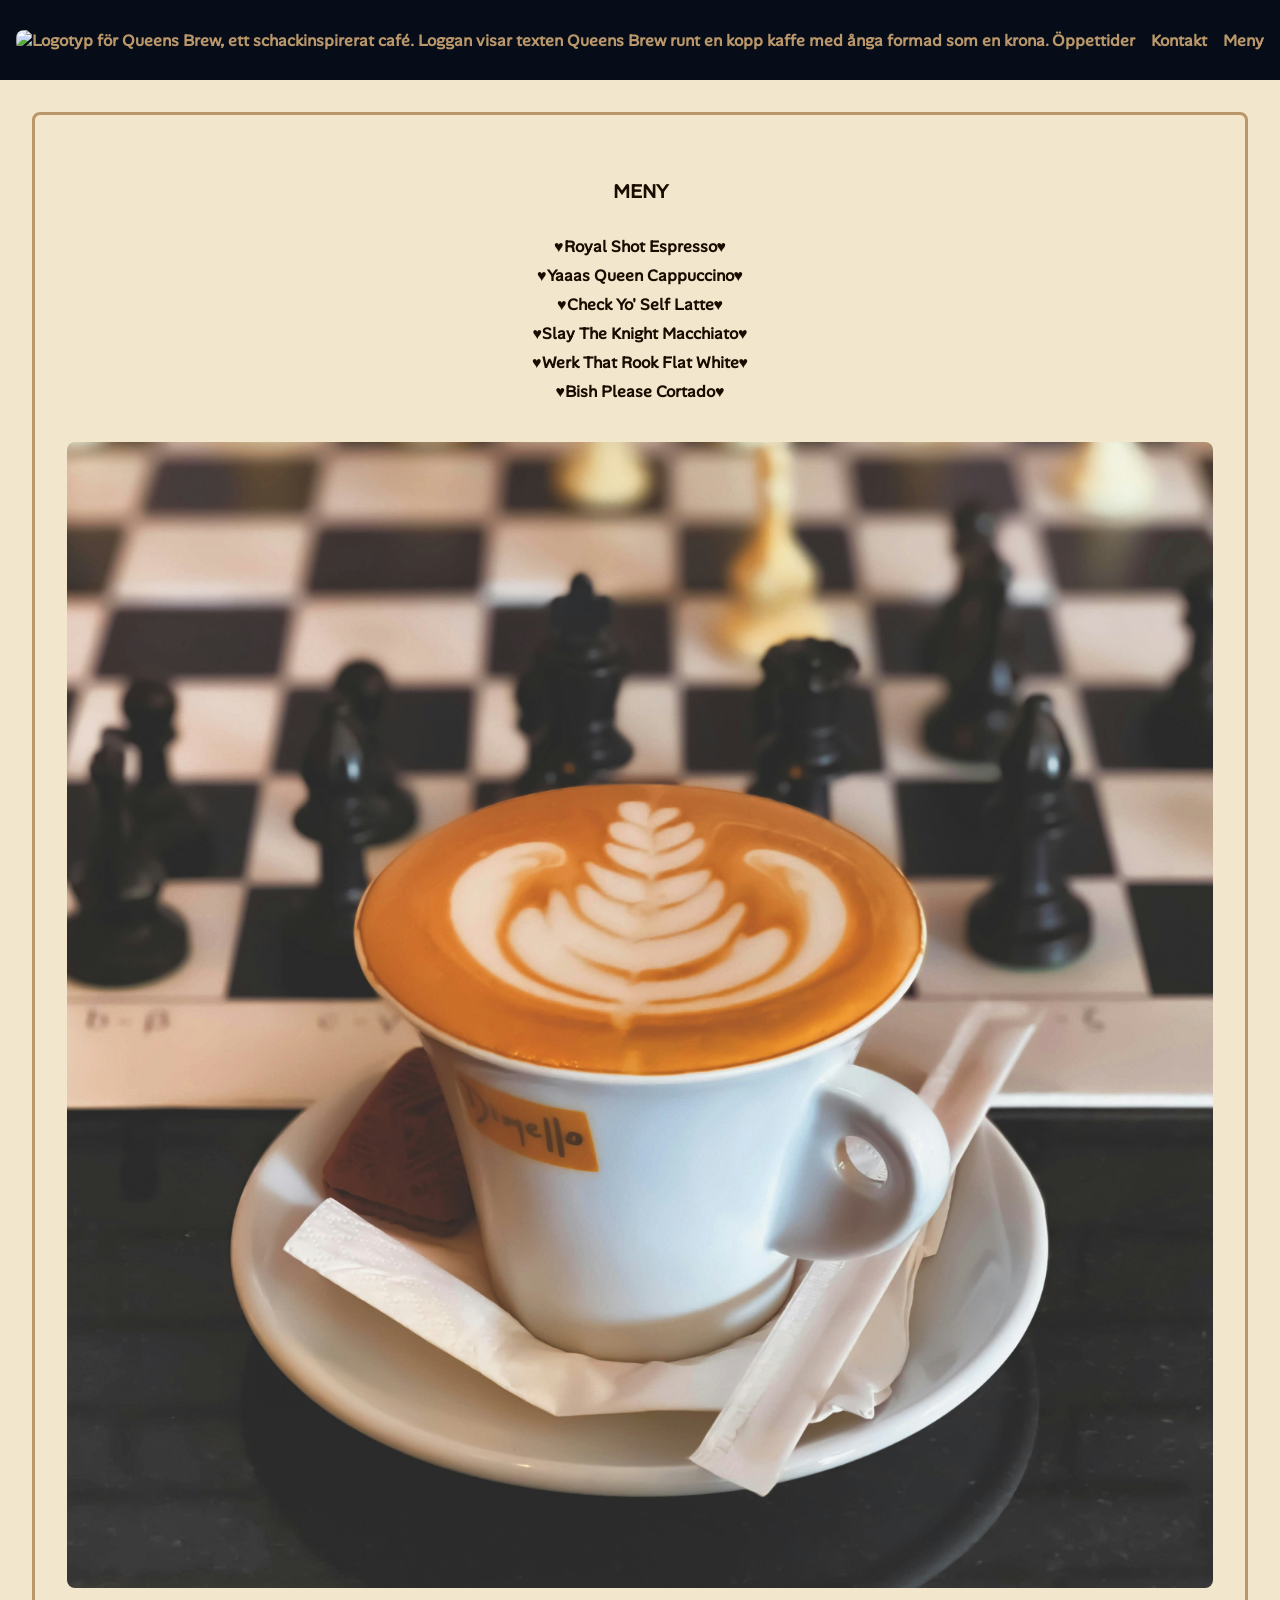
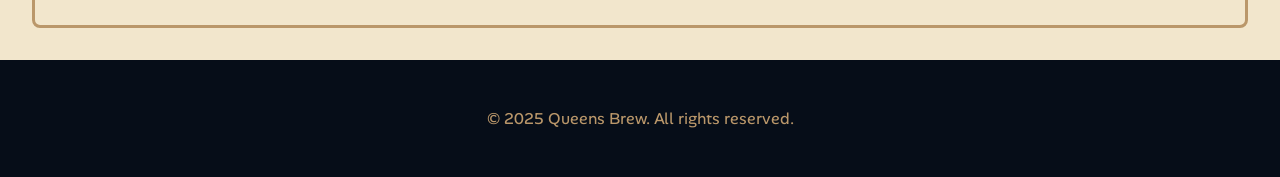
==== meny.html @ 18743c52 "Hemsida för mobil - Klar!" ====
<!DOCTYPE html>
<html lang="en">
    <head>
        <meta charset="UTF-8" />
        <meta name="viewport" content="width=device-width, initial-scale=1.0" />
        <link rel="icon" type="image/x-icon" href="./Images/Favicon.png" />
        <link rel="stylesheet" href="meny.css" />
        <title>Queens Brew Meny</title>
    </head>
    <body>
        <header>
            <a href="index.html"
                ><img
                    src="Images/Logo.png"
                    alt="Logotyp för Queens Brew, ett schackinspirerat café. Loggan visar texten Queens Brew runt en kopp kaffe med ånga formad som en krona."
            /></a>
            <nav>
                <ul>
                    <li><a href="#">Öppettider</a></li>
                    <li><a href="#">Kontakt</a></li>
                    <li><a href="meny.html">Meny</a></li>
                </ul>
            </nav>
        </header>
        <main>
            <section id="meny">
                <h2>MENY</h2>
                <p>♥Royal Shot Espresso♥</p>
                <p>♥Yaaas Queen Cappuccino♥</p>
                <p>♥Check Yo' Self Latte♥</p>
                <p>♥Slay The Knight Macchiato♥</p>
                <p>♥Werk That Rook Flat White♥</p>
                <p>♥Bish Please Cortado♥</p>
                <img src="./Images/coffee-meny.jpg" alt="" />
            </section>
        </main>
        <footer>
            <p>&copy; 2025 Queens Brew. All rights reserved.</p>
        </footer>
    </body>
</html>
---- meny.css ----
@font-face {
    font-family: AlanSans;
    src: url(./Fonts/AlanSans-Regular.ttf) format('truetype');
}

* {
    margin: 0;
    padding: 0;
    font-family: AlanSans, Arial, sans-serif;
    font-size: 1rem;
}

body {
  display: flex;
  flex-direction: column;
  min-height: 100vh;
  background-color: #f2e6cc;
}

header {
    background-color: #060d18;
    padding: 0rem 1rem 0rem 1rem;
    display: flex;
    justify-content: space-between;
    align-items: center;
    height: 5rem;
}

header img {
    height: auto;
    width: 4rem;
    margin:0;
}

a {
    text-decoration: none;
    color: #ba976a;
    font-weight: bold;
}

a:hover, a:focus {
  text-decoration: underline;
}

header ul {
    color: #f2e6cc;
    display: flex;
    list-style: none;
    gap: 1rem;
}

main {
    display: flex;
    flex: 1;
    flex-direction: column;
    align-items: center;
    color: #1a0d00;
    text-align: center;
}

#meny {
    border: #ba976a solid 0.2rem;
    padding: 2rem;
    margin: 2rem;
    border-radius: 0.5rem;
    text-align: center;
}

#meny h2 {
    margin: 2rem;
    font-size: 1.2rem;
}

#meny p {
    margin: 0.5rem 0rem;
    font-weight: bold;
}

img {
    width: 100%;
    height: auto;
    border-radius: 0.5rem;
    margin-top: 2rem;
}

footer {
    background-color: #060d18;
    color: #ba976a;
    text-align: center;
    padding: 3rem;
}
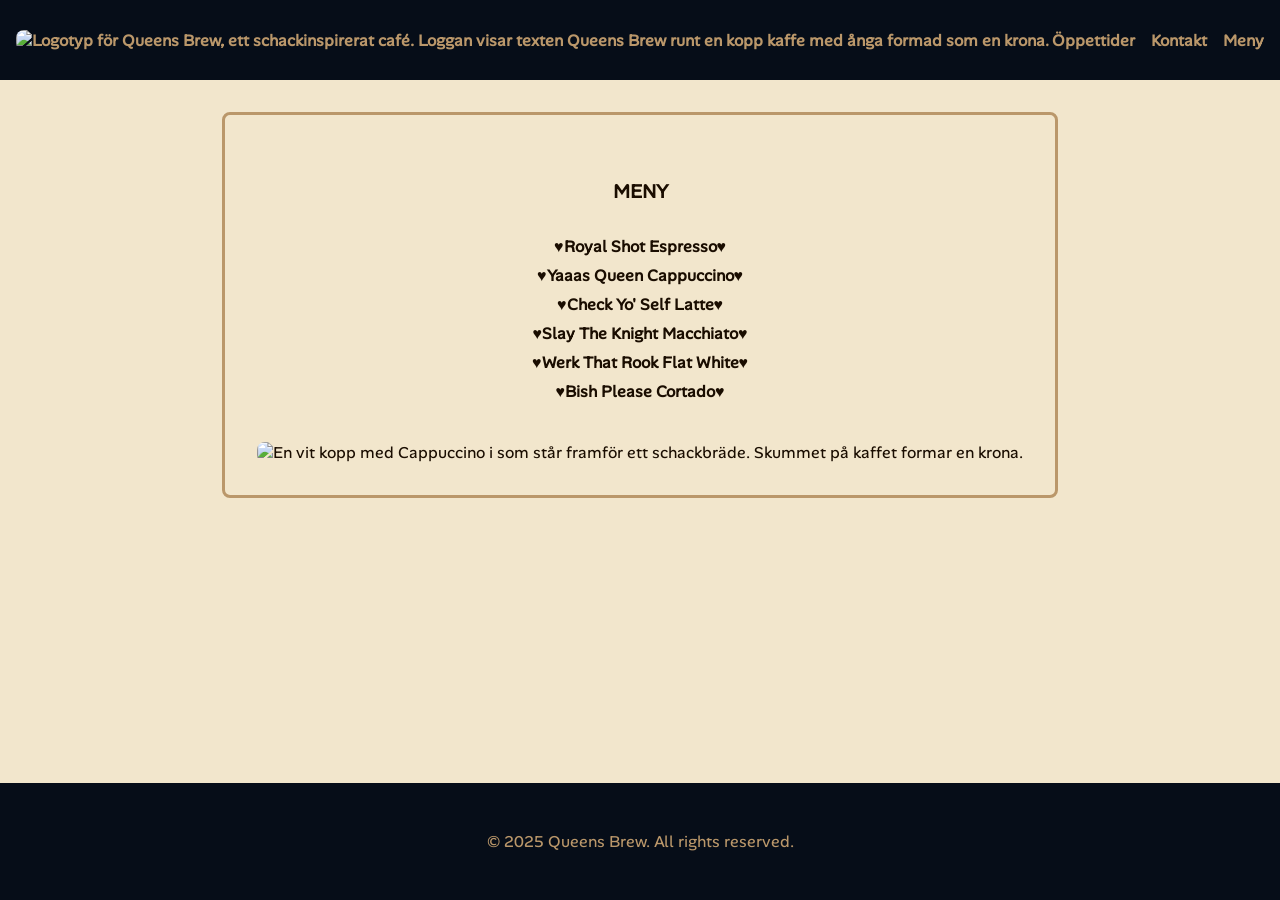
==== commit 62ce3217: "Färdigt" ====
--- a/meny.html
+++ b/meny.html
@@ -1,19 +1,31 @@
+<!--
+HTML-kommentar: Strukturöversikt
+1. Header-sektion innehåller logotyp och navigering
+   1.1 Logotyp som också fungerar som länk till startsidan
+   1.2 Navigationsmeny
+2. Main-sektion innehåller huvudinnehållet på sidan
+   2.1 Menysektion med listning av drycker och bild
+3. Footer-sektion med copyright
+-->
+
 <!DOCTYPE html>
 <html lang="en">
     <head>
         <meta charset="UTF-8" />
         <meta name="viewport" content="width=device-width, initial-scale=1.0" />
-        <link rel="icon" type="image/x-icon" href="./Images/Favicon.png" />
+        <link rel="icon" type="image/x-icon" href="./images/Favicon.png" />
         <link rel="stylesheet" href="meny.css" />
         <title>Queens Brew Meny</title>
     </head>
     <body>
+        <!-- 1. Header-sektion innehåller logotyp och navigering -->
         <header>
             <a href="index.html"
                 ><img
-                    src="Images/Logo.png"
+                    src="images/Logo.png"
                     alt="Logotyp för Queens Brew, ett schackinspirerat café. Loggan visar texten Queens Brew runt en kopp kaffe med ånga formad som en krona."
             /></a>
+            <!-- 1.2 Navigationsmeny -->
             <nav>
                 <ul>
                     <li><a href="#">Öppettider</a></li>
@@ -22,7 +34,9 @@
                 </ul>
             </nav>
         </header>
+        <!-- 2. Main-sektion innehåller huvudinnehållet på sidan -->
         <main>
+            <!-- 2.1 Menysektion med listning av drycker och bild -->
             <section id="meny">
                 <h2>MENY</h2>
                 <p>♥Royal Shot Espresso♥</p>
@@ -31,9 +45,14 @@
                 <p>♥Slay The Knight Macchiato♥</p>
                 <p>♥Werk That Rook Flat White♥</p>
                 <p>♥Bish Please Cortado♥</p>
-                <img src="./Images/coffee-meny.jpg" alt="" />
+                <!-- Bild som kompletterar menyn -->
+                <img
+                    src="./images/coffee-meny.jpg"
+                    alt="En vit kopp med Cappuccino i som står framför ett schackbräde. Skummet på kaffet formar en krona."
+                />
             </section>
         </main>
+        <!-- 3. Footer-sektion med copyright -->
         <footer>
             <p>&copy; 2025 Queens Brew. All rights reserved.</p>
         </footer>
--- a/meny.css
+++ b/meny.css
@@ -1,3 +1,21 @@
+/*
+CSS-kommentar: Strukturöversikt
+1. Font-face och global styling
+2. Body
+3. Header
+   3.1 Header-layout och bakgrund
+   3.2 Logotyp i headern
+   3.3 Länkar i headern
+   3.4 Lista i header (navigation)
+4. Main-sektion
+   4.1 Menysektion med listning av drycker
+       4.1.1 Rubrik i menysektion
+       4.1.2 Paragrafer för drycker
+       4.1.3 Bild i menysektion
+5. Footer
+*/
+
+/* 1. Font-face och global styling */
 @font-face {
     font-family: AlanSans;
     src: url(./Fonts/AlanSans-Regular.ttf) format('truetype');
@@ -10,6 +28,7 @@
     font-size: 1rem;
 }
 
+/* 2. Body */
 body {
   display: flex;
   flex-direction: column;
@@ -17,7 +36,9 @@
   background-color: #f2e6cc;
 }
 
+/* 3. Header */
 header {
+    /* 3.1 Header-layout och bakgrund */
     background-color: #060d18;
     padding: 0rem 1rem 0rem 1rem;
     display: flex;
@@ -26,12 +47,14 @@
     height: 5rem;
 }
 
+/* 3.2 Logotyp i headern */
 header img {
     height: auto;
     width: 4rem;
     margin:0;
 }
 
+/* 3.3 Länkar i headern */
 a {
     text-decoration: none;
     color: #ba976a;
@@ -42,6 +65,7 @@
   text-decoration: underline;
 }
 
+/* 3.4 Lista i header (navigation) */
 header ul {
     color: #f2e6cc;
     display: flex;
@@ -49,6 +73,7 @@
     gap: 1rem;
 }
 
+/* 4. Main-sektion */
 main {
     display: flex;
     flex: 1;
@@ -58,6 +83,7 @@
     text-align: center;
 }
 
+/* 4.1 Menysektion med listning av drycker */
 #meny {
     border: #ba976a solid 0.2rem;
     padding: 2rem;
@@ -66,16 +92,19 @@
     text-align: center;
 }
 
+/* 4.1.1 Rubrik i menysektion */
 #meny h2 {
     margin: 2rem;
     font-size: 1.2rem;
 }
 
+/* 4.1.2 Paragrafer för drycker */
 #meny p {
     margin: 0.5rem 0rem;
     font-weight: bold;
 }
 
+/* 4.1.3 Bild i menysektion */
 img {
     width: 100%;
     height: auto;
@@ -83,6 +112,7 @@
     margin-top: 2rem;
 }
 
+/* 5. Footer */
 footer {
     background-color: #060d18;
     color: #ba976a;
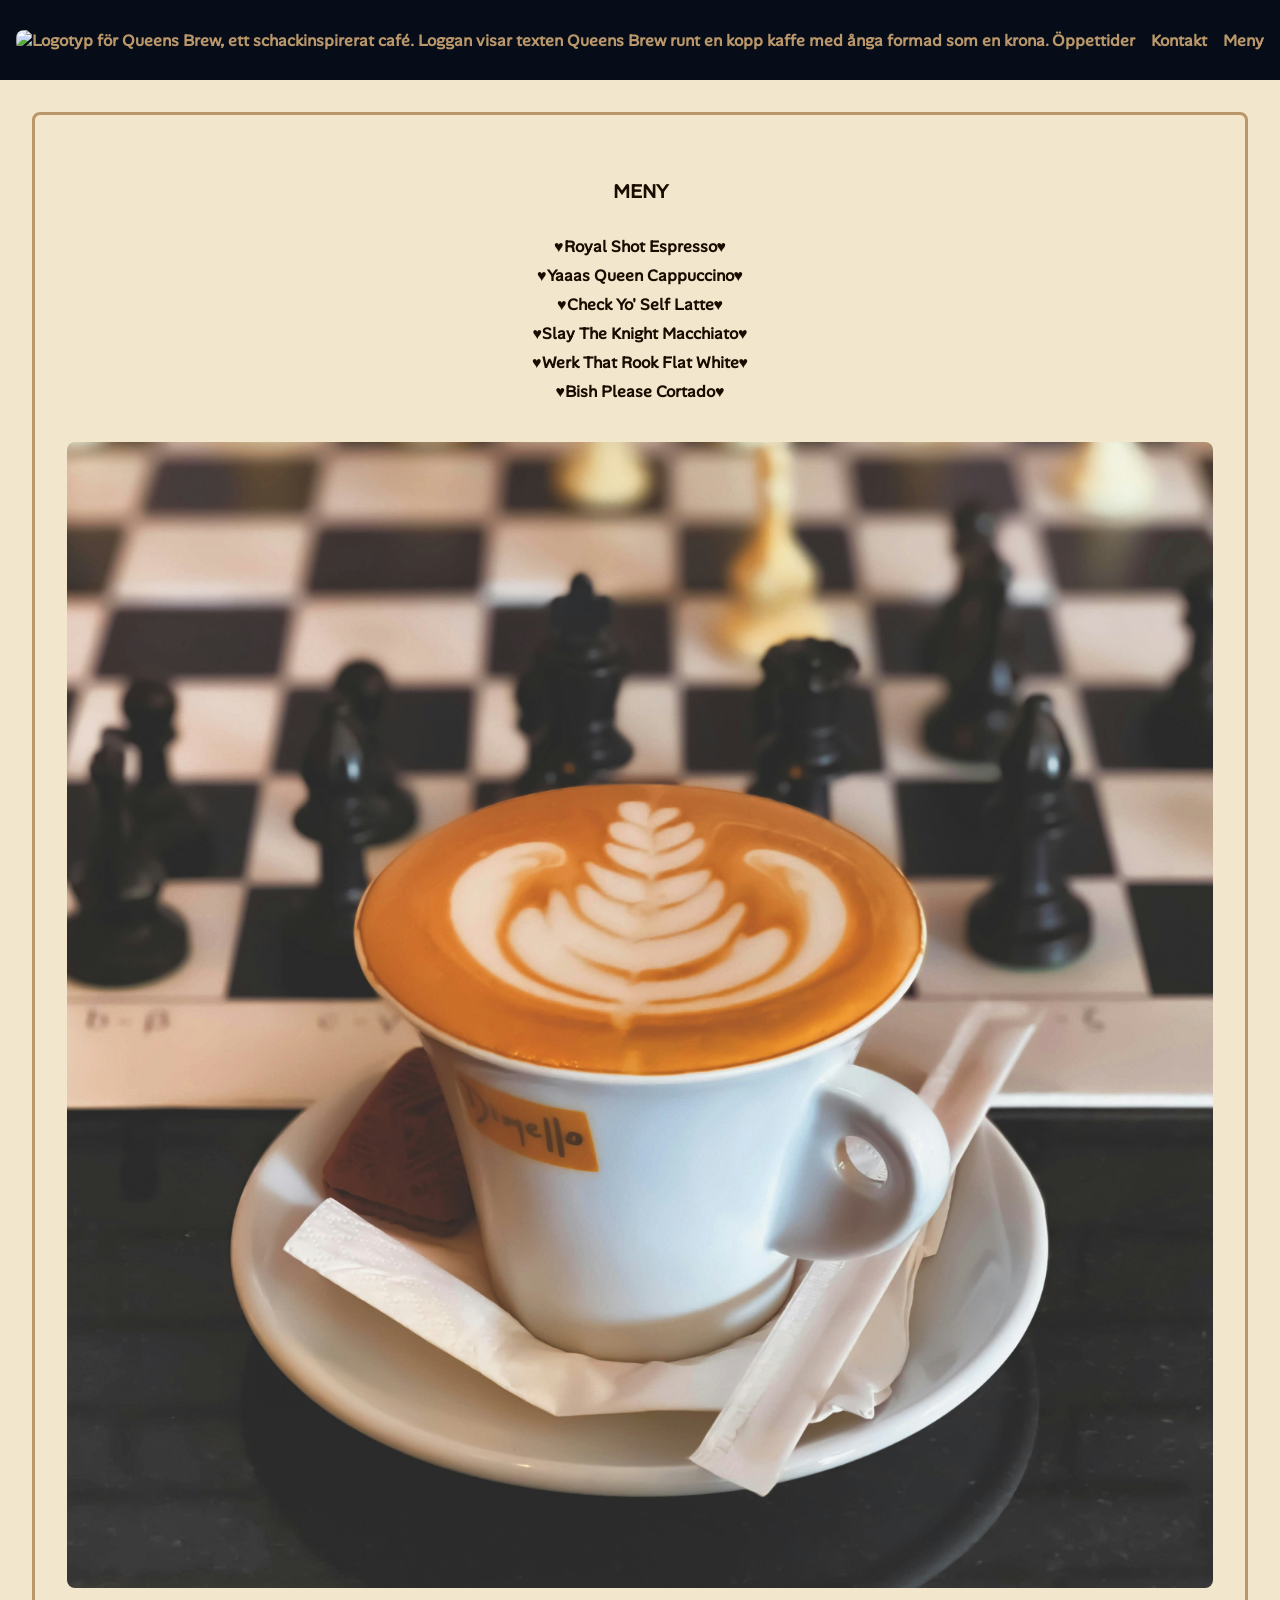
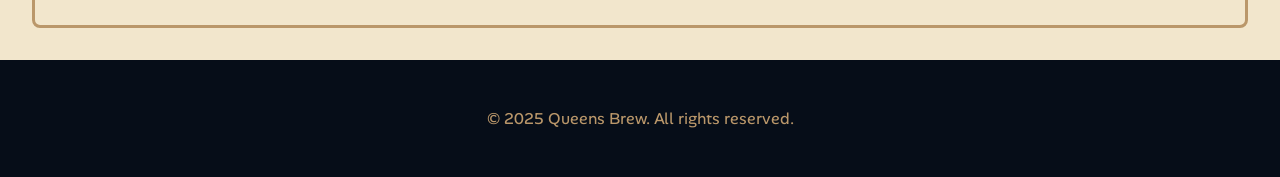
==== commit 3fc6f2e9: "Fix image paths" ====
--- a/meny.html
+++ b/meny.html
@@ -13,7 +13,7 @@
     <head>
         <meta charset="UTF-8" />
         <meta name="viewport" content="width=device-width, initial-scale=1.0" />
-        <link rel="icon" type="image/x-icon" href="./images/Favicon.png" />
+        <link rel="icon" type="image/x-icon" href="./Images/Favicon.png" />
         <link rel="stylesheet" href="meny.css" />
         <title>Queens Brew Meny</title>
     </head>
@@ -22,7 +22,7 @@
         <header>
             <a href="index.html"
                 ><img
-                    src="images/Logo.png"
+                    src="Images/Logo.png"
                     alt="Logotyp för Queens Brew, ett schackinspirerat café. Loggan visar texten Queens Brew runt en kopp kaffe med ånga formad som en krona."
             /></a>
             <!-- 1.2 Navigationsmeny -->
@@ -47,7 +47,7 @@
                 <p>♥Bish Please Cortado♥</p>
                 <!-- Bild som kompletterar menyn -->
                 <img
-                    src="./images/coffee-meny.jpg"
+                    src="./Images/coffee-meny.jpg"
                     alt="En vit kopp med Cappuccino i som står framför ett schackbräde. Skummet på kaffet formar en krona."
                 />
             </section>
